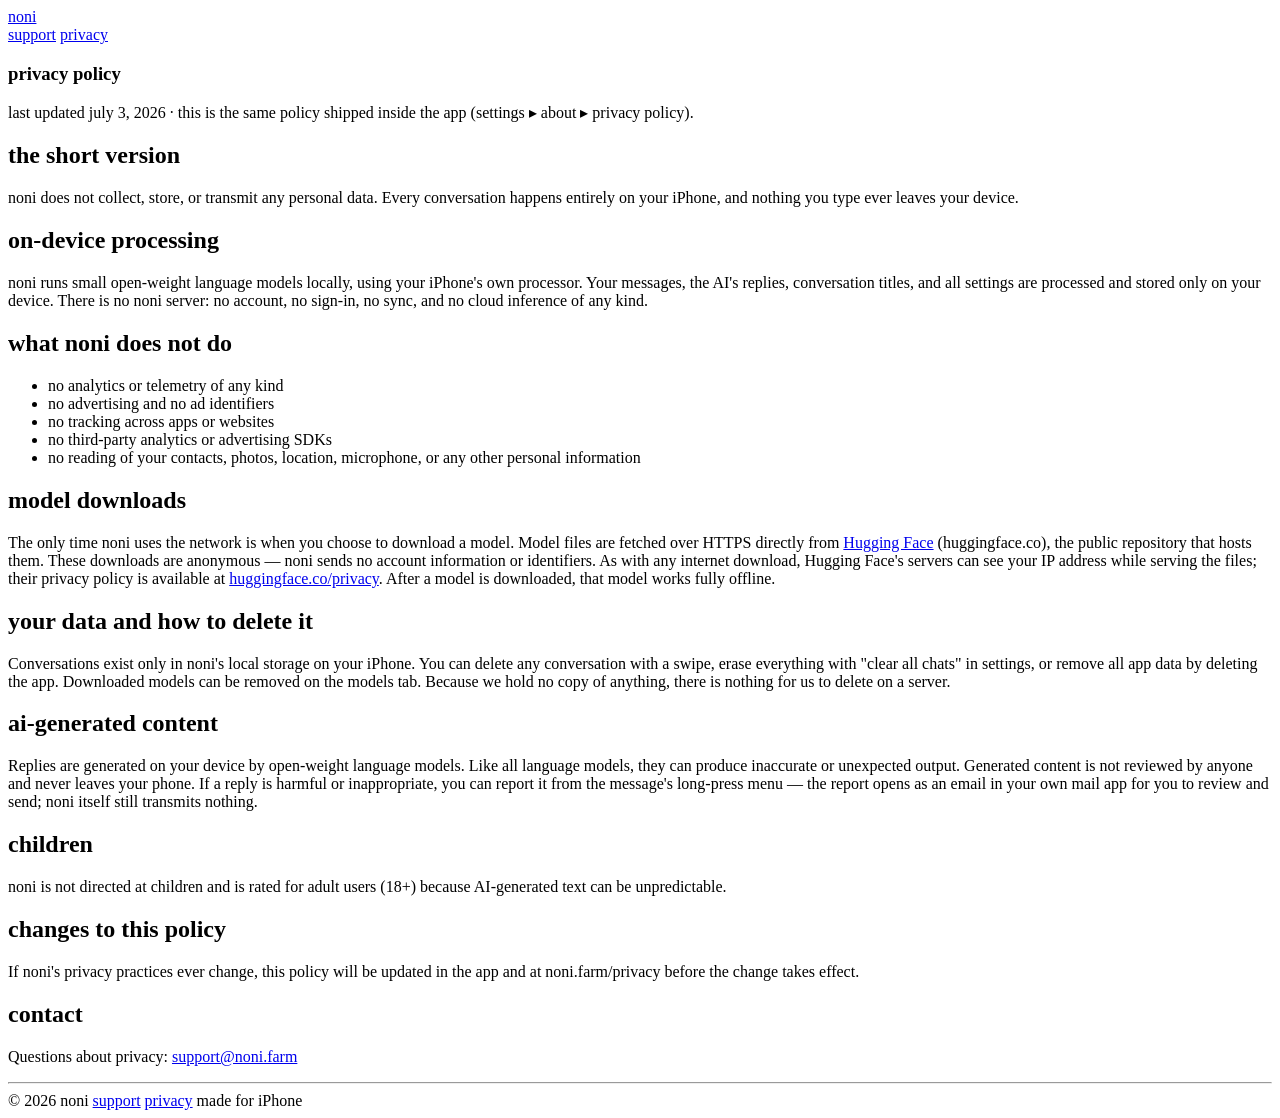
==== site/privacy/index.html @ 1a017633 "site: sync from app repo (efa8843)" ====
<!doctype html>
<html lang="en">
<head>
<meta charset="utf-8">
<meta name="viewport" content="width=device-width, initial-scale=1">
<title>privacy — noni</title>
<meta name="description" content="noni privacy policy: no data collected, everything stays on your iPhone.">
<link rel="stylesheet" href="/assets/style.css">
<link rel="icon" href="/assets/favicon-32.png" sizes="32x32" type="image/png">
<link rel="apple-touch-icon" href="/assets/apple-touch-icon.png">
<meta name="theme-color" media="(prefers-color-scheme: light)" content="#ffffff">
<meta name="theme-color" media="(prefers-color-scheme: dark)" content="#000000">
</head>
<body>

<header class="site">
    <div class="container">
        <a class="wordmark" href="/">noni</a>
        <nav>
            <a href="/support/">support</a>
            <a href="/privacy/">privacy</a>
        </nav>
    </div>
</header>

<main>
    <div class="container">
        <article class="prose">
            <section>
                <h1>privacy policy</h1>
                <p class="caption">last updated july 3, 2026 · this is the same
                policy shipped inside the app (settings ▸ about ▸ privacy policy).</p>
            </section>

            <section>
                <h2>the short version</h2>
                <p>noni does not collect, store, or transmit any personal data.
                Every conversation happens entirely on your iPhone, and nothing
                you type ever leaves your device.</p>
            </section>

            <section>
                <h2>on-device processing</h2>
                <p>noni runs small open-weight language models locally, using
                your iPhone's own processor. Your messages, the AI's replies,
                conversation titles, and all settings are processed and stored
                only on your device. There is no noni server: no account, no
                sign-in, no sync, and no cloud inference of any kind.</p>
            </section>

            <section>
                <h2>what noni does not do</h2>
                <ul>
                    <li>no analytics or telemetry of any kind</li>
                    <li>no advertising and no ad identifiers</li>
                    <li>no tracking across apps or websites</li>
                    <li>no third-party analytics or advertising SDKs</li>
                    <li>no reading of your contacts, photos, location,
                        microphone, or any other personal information</li>
                </ul>
            </section>

            <section>
                <h2>model downloads</h2>
                <p>The only time noni uses the network is when you choose to
                download a model. Model files are fetched over HTTPS directly
                from <a href="https://huggingface.co">Hugging Face</a>
                (huggingface.co), the public repository that hosts them. These
                downloads are anonymous — noni sends no account information or
                identifiers. As with any internet download, Hugging Face's
                servers can see your IP address while serving the files; their
                privacy policy is available at
                <a href="https://huggingface.co/privacy">huggingface.co/privacy</a>.
                After a model is downloaded, that model works fully offline.</p>
            </section>

            <section>
                <h2>your data and how to delete it</h2>
                <p>Conversations exist only in noni's local storage on your
                iPhone. You can delete any conversation with a swipe, erase
                everything with "clear all chats" in settings, or remove all
                app data by deleting the app. Downloaded models can be removed
                on the models tab. Because we hold no copy of anything, there
                is nothing for us to delete on a server.</p>
            </section>

            <section>
                <h2>ai-generated content</h2>
                <p>Replies are generated on your device by open-weight language
                models. Like all language models, they can produce inaccurate
                or unexpected output. Generated content is not reviewed by
                anyone and never leaves your phone. If a reply is harmful or
                inappropriate, you can report it from the message's long-press
                menu — the report opens as an email in your own mail app for
                you to review and send; noni itself still transmits nothing.</p>
            </section>

            <section>
                <h2>children</h2>
                <p>noni is not directed at children and is rated for adult
                users (18+) because AI-generated text can be unpredictable.</p>
            </section>

            <section>
                <h2>changes to this policy</h2>
                <p>If noni's privacy practices ever change, this policy will be
                updated in the app and at noni.farm/privacy before the change
                takes effect.</p>
            </section>

            <section>
                <h2>contact</h2>
                <p>Questions about privacy:
                <a href="mailto:support@noni.farm">support@noni.farm</a></p>
            </section>
        </article>
    </div>
</main>

<footer class="site">
    <hr class="hairline">
    <div class="container">
        <span>© 2026 noni</span>
        <a href="/support/">support</a>
        <a href="/privacy/">privacy</a>
        <span>made for iPhone</span>
    </div>
</footer>

</body>
</html>
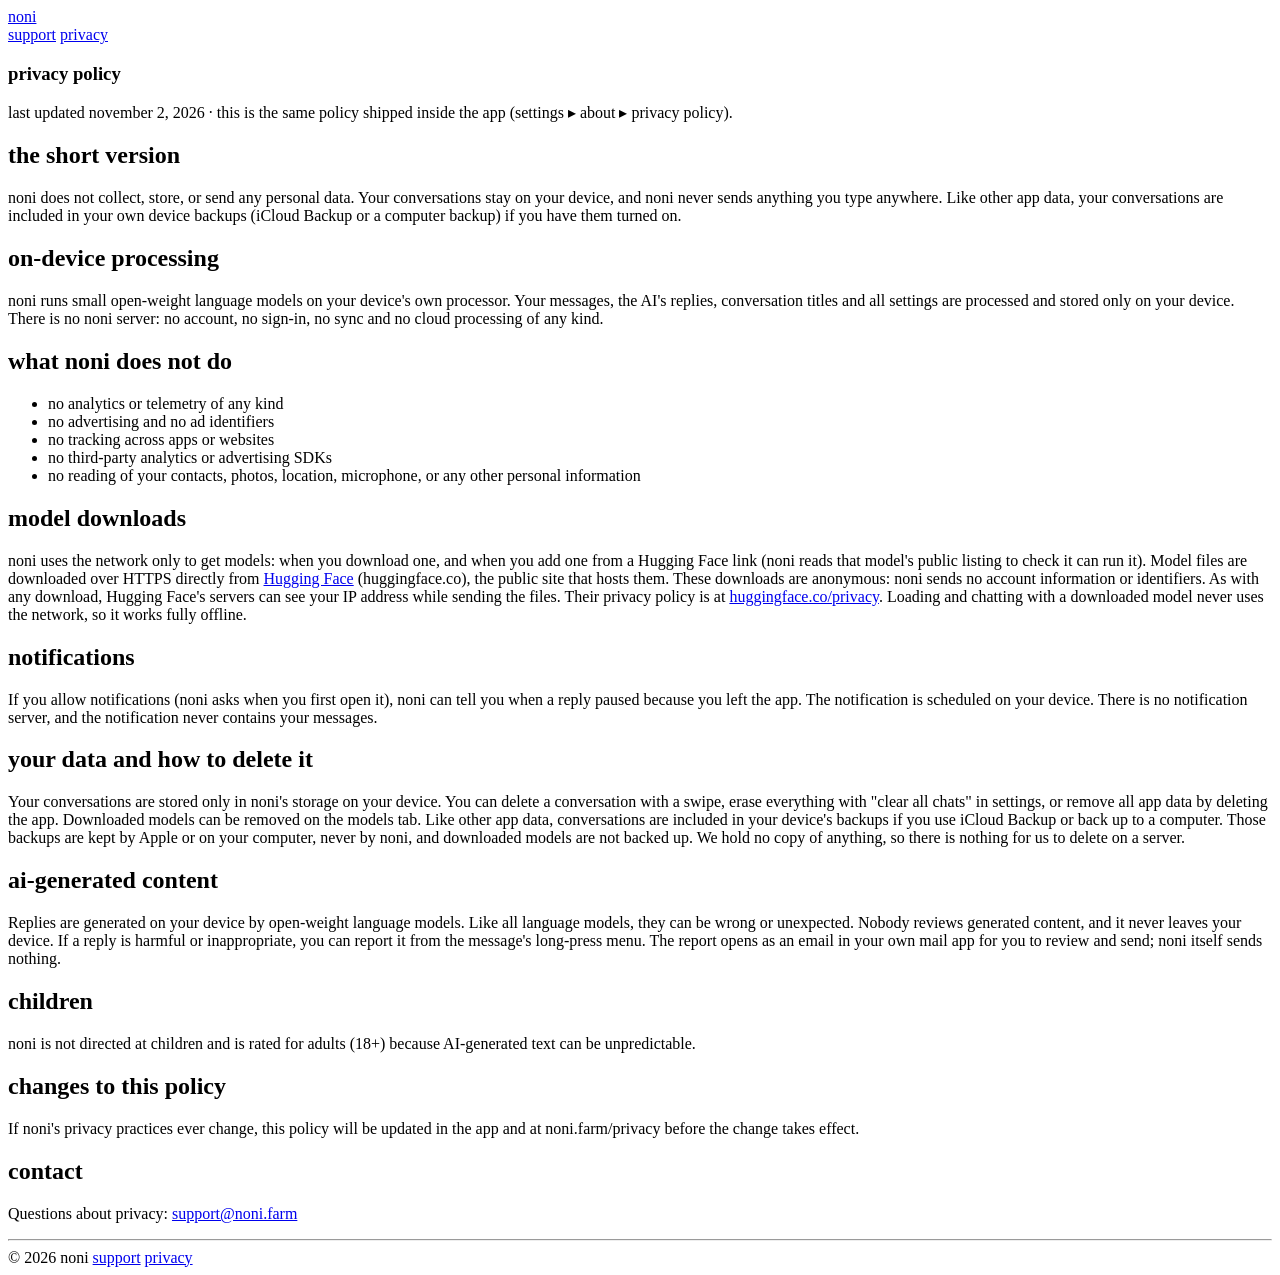
==== commit 634adc55: "site: sync from app repo (56b9d22)" ====
--- a/site/privacy/index.html
+++ b/site/privacy/index.html
@@ -4,7 +4,7 @@
 <meta charset="utf-8">
 <meta name="viewport" content="width=device-width, initial-scale=1">
 <title>privacy — noni</title>
-<meta name="description" content="noni privacy policy: no data collected, everything stays on your iPhone.">
+<meta name="description" content="noni privacy policy: no data collected, your chats stay on your device.">
 <link rel="stylesheet" href="/assets/style.css">
 <link rel="icon" href="/assets/favicon-32.png" sizes="32x32" type="image/png">
 <link rel="apple-touch-icon" href="/assets/apple-touch-icon.png">
@@ -28,24 +28,26 @@
         <article class="prose">
             <section>
                 <h1>privacy policy</h1>
-                <p class="caption">last updated july 3, 2026 · this is the same
+                <p class="caption">last updated november 2, 2026 · this is the same
                 policy shipped inside the app (settings ▸ about ▸ privacy policy).</p>
             </section>
 
             <section>
                 <h2>the short version</h2>
-                <p>noni does not collect, store, or transmit any personal data.
-                Every conversation happens entirely on your iPhone, and nothing
-                you type ever leaves your device.</p>
+                <p>noni does not collect, store, or send any personal data.
+                Your conversations stay on your device, and noni never sends
+                anything you type anywhere. Like other app data, your
+                conversations are included in your own device backups (iCloud
+                Backup or a computer backup) if you have them turned on.</p>
             </section>
 
             <section>
                 <h2>on-device processing</h2>
-                <p>noni runs small open-weight language models locally, using
-                your iPhone's own processor. Your messages, the AI's replies,
-                conversation titles, and all settings are processed and stored
-                only on your device. There is no noni server: no account, no
-                sign-in, no sync, and no cloud inference of any kind.</p>
+                <p>noni runs small open-weight language models on your device's
+                own processor. Your messages, the AI's replies, conversation
+                titles and all settings are processed and stored only on your
+                device. There is no noni server: no account, no sign-in, no
+                sync and no cloud processing of any kind.</p>
             </section>
 
             <section>
@@ -62,43 +64,59 @@
 
             <section>
                 <h2>model downloads</h2>
-                <p>The only time noni uses the network is when you choose to
-                download a model. Model files are fetched over HTTPS directly
-                from <a href="https://huggingface.co">Hugging Face</a>
-                (huggingface.co), the public repository that hosts them. These
-                downloads are anonymous — noni sends no account information or
-                identifiers. As with any internet download, Hugging Face's
-                servers can see your IP address while serving the files; their
-                privacy policy is available at
+                <p>noni uses the network only to get models: when you download
+                one, and when you add one from a Hugging Face link (noni reads
+                that model's public listing to check it can run it). Model
+                files are downloaded over HTTPS directly from
+                <a href="https://huggingface.co">Hugging Face</a>
+                (huggingface.co), the public site that hosts them. These
+                downloads are anonymous: noni sends no account information or
+                identifiers. As with any download, Hugging Face's servers can
+                see your IP address while sending the files. Their privacy
+                policy is at
                 <a href="https://huggingface.co/privacy">huggingface.co/privacy</a>.
-                After a model is downloaded, that model works fully offline.</p>
+                Loading and chatting with a downloaded model never uses the
+                network, so it works fully offline.</p>
+            </section>
+
+            <section>
+                <h2>notifications</h2>
+                <p>If you allow notifications (noni asks when you first open
+                it), noni can tell you when a reply paused because you left the
+                app. The notification is scheduled on your device. There is no
+                notification server, and the notification never contains your
+                messages.</p>
             </section>
 
             <section>
                 <h2>your data and how to delete it</h2>
-                <p>Conversations exist only in noni's local storage on your
-                iPhone. You can delete any conversation with a swipe, erase
+                <p>Your conversations are stored only in noni's storage on your
+                device. You can delete a conversation with a swipe, erase
                 everything with "clear all chats" in settings, or remove all
                 app data by deleting the app. Downloaded models can be removed
-                on the models tab. Because we hold no copy of anything, there
-                is nothing for us to delete on a server.</p>
+                on the models tab. Like other app data, conversations are
+                included in your device's backups if you use iCloud Backup or
+                back up to a computer. Those backups are kept by Apple or on
+                your computer, never by noni, and downloaded models are not
+                backed up. We hold no copy of anything, so there is nothing for
+                us to delete on a server.</p>
             </section>
 
             <section>
                 <h2>ai-generated content</h2>
                 <p>Replies are generated on your device by open-weight language
-                models. Like all language models, they can produce inaccurate
-                or unexpected output. Generated content is not reviewed by
-                anyone and never leaves your phone. If a reply is harmful or
-                inappropriate, you can report it from the message's long-press
-                menu — the report opens as an email in your own mail app for
-                you to review and send; noni itself still transmits nothing.</p>
+                models. Like all language models, they can be wrong or
+                unexpected. Nobody reviews generated content, and it never
+                leaves your device. If a reply is harmful or inappropriate, you
+                can report it from the message's long-press menu. The report
+                opens as an email in your own mail app for you to review and
+                send; noni itself sends nothing.</p>
             </section>
 
             <section>
                 <h2>children</h2>
-                <p>noni is not directed at children and is rated for adult
-                users (18+) because AI-generated text can be unpredictable.</p>
+                <p>noni is not directed at children and is rated for adults
+                (18+) because AI-generated text can be unpredictable.</p>
             </section>
 
             <section>
@@ -123,7 +141,6 @@
         <span>© 2026 noni</span>
         <a href="/support/">support</a>
         <a href="/privacy/">privacy</a>
-        <span>made for iPhone</span>
     </div>
 </footer>
 
